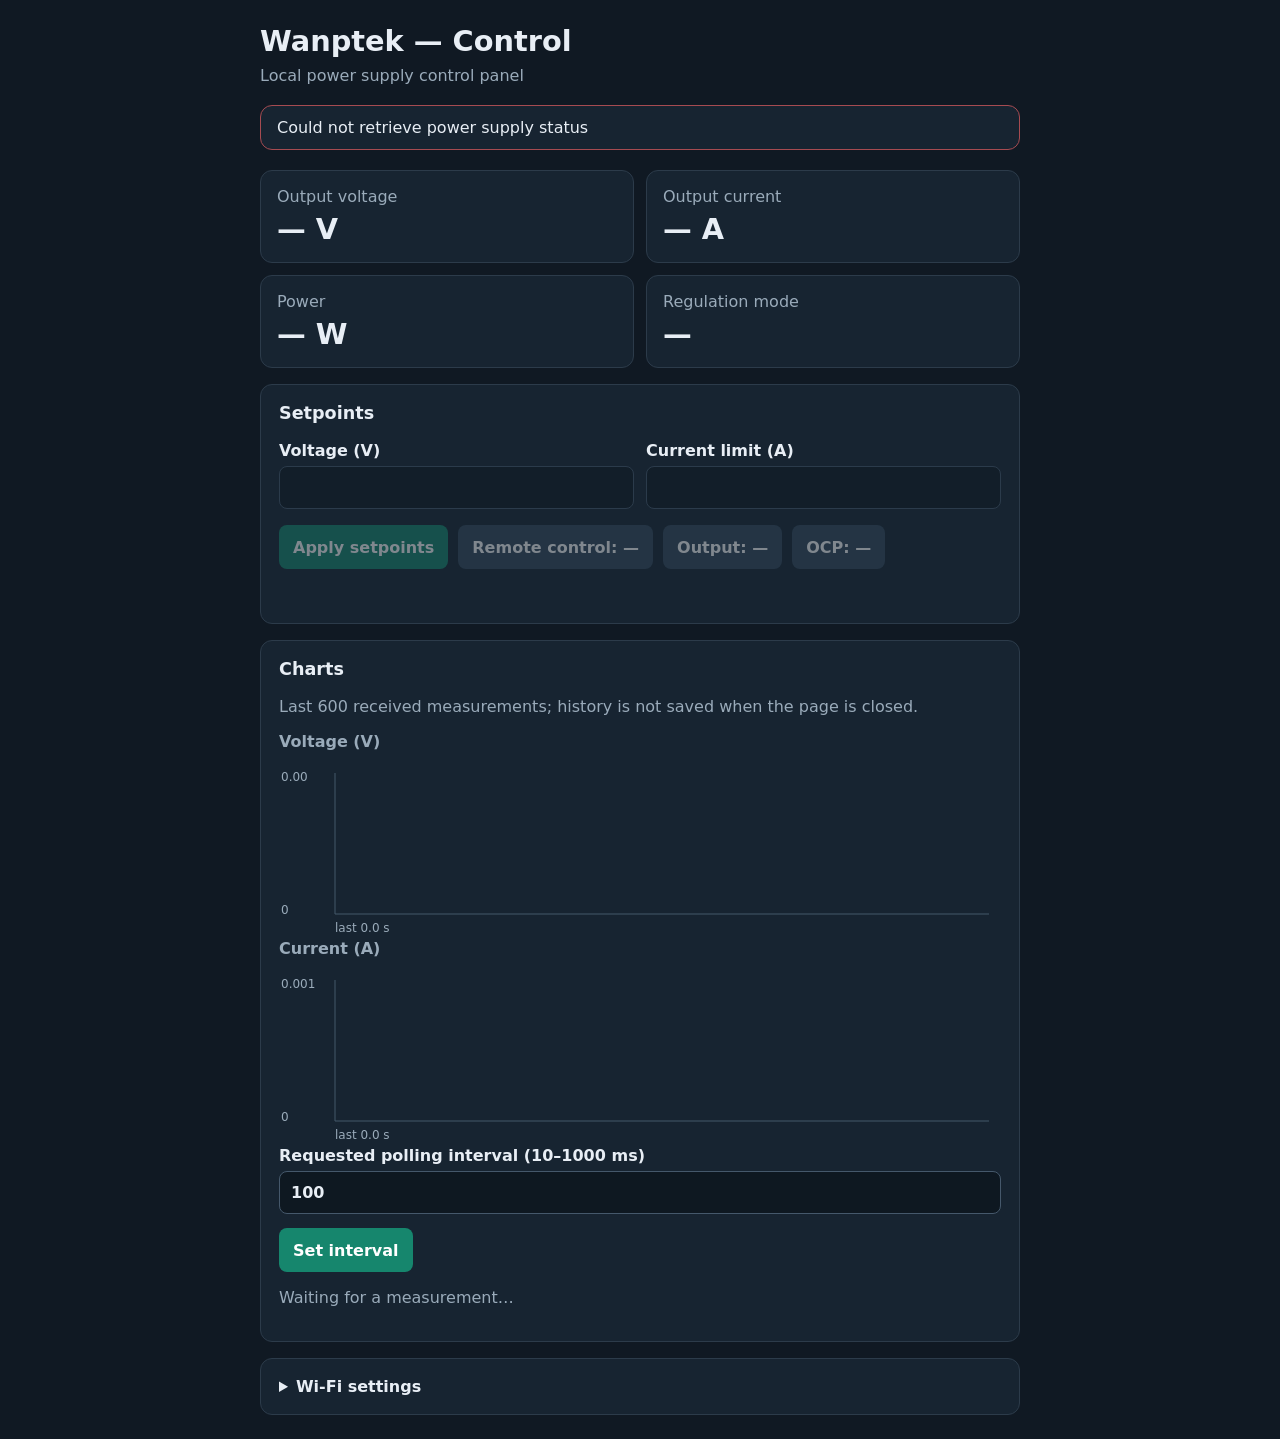
==== data/index.html @ 138f935c "Add initial project structure with header files, libraries, and main application - Created README fi" ====
<!doctype html>
<html lang="en">
<head>
  <meta charset="utf-8">
  <meta name="viewport" content="width=device-width, initial-scale=1">
  <meta name="theme-color" content="#101923">
  <title>Wanptek PSU</title>
  <style>
    :root {
      color-scheme: dark;
      font-family: system-ui, sans-serif;
      background: #101923;
      color: #e8eef5;
    }
    * { box-sizing: border-box; }
    body { margin: 0; padding: 24px 16px; }
    main { width: min(100%, 760px); margin: 0 auto; }
    h1 { margin: 0 0 8px; font-size: 1.8rem; }
    h2 { margin: 0 0 18px; font-size: 1.1rem; }
    .muted, .limits { color: #9aabba; }
    .status, .card, .controls {
      border: 1px solid #2c3b4a;
      border-radius: 12px;
      background: #172431;
    }
    .status { padding: 12px 16px; margin: 20px 0; }
    .status.online { border-color: #23896c; }
    .status.offline { border-color: #a64b51; }
    .grid { display: grid; grid-template-columns: repeat(2, 1fr); gap: 12px; }
    .card { padding: 16px; }
    .reading { display: block; margin-top: 6px; font-size: 1.8rem; font-variant-numeric: tabular-nums; }
    .controls { margin-top: 16px; padding: 18px; }
    .fields { display: grid; grid-template-columns: 1fr 1fr; gap: 12px; }
    label { display: grid; gap: 6px; font-weight: 600; }
    input {
      width: 100%;
      padding: 11px;
      border: 1px solid #45586b;
      border-radius: 8px;
      background: #0e1821;
      color: inherit;
      font: inherit;
    }
    button {
      min-height: 44px;
      padding: 10px 14px;
      border: 0;
      border-radius: 8px;
      background: #16866d;
      color: white;
      font: inherit;
      font-weight: 700;
      cursor: pointer;
    }
    button.secondary { background: #34495c; }
    button.danger { background: #a7444d; }
    button:disabled, input:disabled { opacity: .45; cursor: not-allowed; }
    .actions { display: flex; flex-wrap: wrap; gap: 10px; margin-top: 14px; }
    #message { min-height: 1.5em; margin: 12px 0 0; color: #f0bf74; }
    canvas { display: block; width: 100%; height: 180px; }
    .chart-label { margin: 0 0 8px; color: #9aabba; font-weight: 600; }
    summary { cursor: pointer; font-weight: 700; }
    #wifi-message { min-height: 1.5em; color: #f0bf74; }
    @media (max-width: 480px) {
      body { padding: 18px 12px; }
      .fields { grid-template-columns: 1fr; }
    }
  </style>
</head>
<body>
  <main>
    <h1>Wanptek — Control</h1>
    <div class="muted">Local power supply control panel</div>
    <div id="status" class="status offline">Waiting for the power supply…</div>

    <section class="grid" aria-label="Measurements">
      <div class="card">
        <span class="muted">Output voltage</span>
        <strong id="voltage" class="reading">— V</strong>
      </div>
      <div class="card">
        <span class="muted">Output current</span>
        <strong id="current" class="reading">— A</strong>
      </div>
      <div class="card">
        <span class="muted">Power</span>
        <strong id="power" class="reading">— W</strong>
      </div>
      <div class="card">
        <span class="muted">Regulation mode</span>
        <strong id="mode" class="reading">—</strong>
      </div>
    </section>

    <section class="controls">
      <h2>Setpoints</h2>
      <form id="setpoints">
        <div class="fields">
          <label for="set-voltage">Voltage (V)
            <input id="set-voltage" type="number" min="0" step="0.01" required>
          </label>
          <label for="set-current">Current limit (A)
            <input id="set-current" type="number" min="0" step="0.001" required>
          </label>
        </div>
        <p id="limits" class="limits"></p>
        <div class="actions">
          <button id="apply" type="submit" disabled>Apply setpoints</button>
          <button id="remote" class="secondary" type="button" disabled>Remote control: —</button>
          <button id="output" class="secondary" type="button" disabled>Output: —</button>
          <button id="ocp" class="secondary" type="button" disabled>OCP: —</button>
        </div>
      </form>
      <p id="message" role="status" aria-live="polite"></p>
    </section>

    <section class="controls">
      <h2>Charts</h2>
      <p class="limits">Last 600 received measurements; history is not saved when the page is closed.</p>
      <p class="chart-label">Voltage (V)</p>
      <canvas id="voltage-chart" aria-label="Voltage chart"></canvas>
      <p class="chart-label">Current (A)</p>
      <canvas id="current-chart" aria-label="Current chart"></canvas>
      <form id="poll-form">
        <label for="poll-interval">Requested polling interval (10–1000 ms)
          <input id="poll-interval" type="number" min="10" max="1000" step="1" value="100" required>
        </label>
        <div class="actions"><button type="submit">Set interval</button></div>
      </form>
      <p id="poll-status" class="limits">Waiting for a measurement…</p>
      <p id="poll-message" role="status" aria-live="polite"></p>
    </section>

    <details class="controls">
      <summary>Wi-Fi settings</summary>
      <p id="wifi-status" class="muted">Reading Wi-Fi status…</p>
      <form id="wifi-form">
        <div class="fields">
          <label for="wifi-ssid">Network name (SSID)
            <input id="wifi-ssid" name="ssid" type="text" maxlength="32" required autocomplete="off">
          </label>
          <label for="wifi-password">Network password
            <input id="wifi-password" name="password" type="password" maxlength="63" autocomplete="new-password">
          </label>
        </div>
        <p class="limits">Leave the password empty for an open network. The ESP supports 2.4 GHz Wi-Fi.</p>
        <div class="actions">
          <button type="submit">Connect and save</button>
          <button id="wifi-forget" class="secondary" type="button">Forget network</button>
        </div>
      </form>
      <p id="wifi-message" role="status" aria-live="polite"></p>
    </details>
  </main>
  <script>
    const $ = (id) => document.getElementById(id);
    let state;
    let editing = false;
    let pendingSetpoints = null;
    let fetchInterval = 100;
    let lastSequence = null;
    let refreshInProgress = false;
    let chartPending = false;
    const history = [];

    function drawChart(id, field, color, decimals) {
      const canvas = $(id);
      const rect = canvas.getBoundingClientRect();
      if (!rect.width || !rect.height) return;
      const scale = window.devicePixelRatio || 1;
      canvas.width = Math.round(rect.width * scale);
      canvas.height = Math.round(rect.height * scale);
      const ctx = canvas.getContext("2d");
      ctx.setTransform(scale, 0, 0, scale, 0, 0);
      const left = 56, top = 14, right = 12, bottom = 25;
      const width = Math.max(1, rect.width - left - right);
      const height = Math.max(1, rect.height - top - bottom);
      const samples = history.filter((point) => point !== null);
      const maximum = Math.max(0.001, ...samples.map((point) => point[field])) * 1.1;
      const start = samples.length ? samples[0].time : 0;
      const end = samples.length ? samples[samples.length - 1].time : start;
      const duration = Math.max(1000, end - start);
      ctx.strokeStyle = "#45586b";
      ctx.fillStyle = "#9aabba";
      ctx.font = "12px system-ui";
      ctx.beginPath();
      ctx.moveTo(left, top);
      ctx.lineTo(left, top + height);
      ctx.lineTo(left + width, top + height);
      ctx.stroke();
      ctx.fillText(maximum.toFixed(decimals), 2, top + 8);
      ctx.fillText("0", 2, top + height);
      ctx.fillText(`last ${((end - start) / 1000).toFixed(1)} s`, left, top + height + 18);
      ctx.strokeStyle = color;
      ctx.lineWidth = 2;
      ctx.beginPath();
      let drawing = false;
      for (const point of history) {
        if (point === null) {
          drawing = false;
          continue;
        }
        const x = left + width * (point.time - start) / duration;
        const y = top + height * (1 - point[field] / maximum);
        if (drawing) ctx.lineTo(x, y); else ctx.moveTo(x, y);
        drawing = true;
      }
      ctx.stroke();
    }

    function scheduleCharts() {
      if (chartPending) return;
      chartPending = true;
      window.requestAnimationFrame(() => {
        chartPending = false;
        drawChart("voltage-chart", "voltage", "#39c5a5", 2);
        drawChart("current-chart", "current", "#ffba62", 3);
      });
    }

    function recordSample(data) {
      if (!data.connected) {
        if (history.length && history[history.length - 1] !== null) history.push(null);
      } else if (data.sampleSequence !== lastSequence) {
        lastSequence = data.sampleSequence;
        history.push({ time: performance.now(), voltage: data.voltage, current: data.current });
      } else {
        return;
      }
      while (history.length > 600) history.shift();
      scheduleCharts();
    }

    async function command(path, params) {
      const query = new URLSearchParams(params);
      const response = await fetch(`${path}?${query}`, { method: "POST" });
      const result = await response.json();
      if (!response.ok) throw new Error(result.error || "Command failed");
      $("message").textContent = "Command queued";
      return result;
    }

    function render(data) {
      state = data;
      if (data.commandError) $("message").textContent = data.commandError;
      fetchInterval = data.pollIntervalMs;
      if (document.activeElement !== $("poll-interval")) {
        $("poll-interval").value = data.pollIntervalMs;
      }
      $("poll-status").textContent = data.connected && data.sampleIntervalMs
        ? `Actual measurement interval: ${data.sampleIntervalMs} ms.`
        : "Waiting for a measurement…";
      recordSample(data);
      if (pendingSetpoints && pendingSetpoints.id === data.commandId) {
        if (data.commandStatus === "confirmed") {
          pendingSetpoints = null;
          editing = false;
          $("message").textContent = "Setpoints confirmed by power supply readback";
        } else if (data.commandStatus === "failed") {
          pendingSetpoints = null;
          editing = true;
          $("message").textContent = data.commandError || "Could not confirm setpoints";
        } else {
          $("message").textContent = "Waiting for setpoint confirmation…";
        }
      }
      const status = $("status");
      status.className = `status ${data.connected ? "online" : "offline"}`;
      status.textContent = data.connected
        ? `Connected · output ${data.outputOn ? "ON" : "OFF"}`
        : (data.error || "No response from power supply");

      $("voltage").textContent = `${data.voltage.toFixed(2)} V`;
      $("current").textContent = `${data.current.toFixed(3)} A`;
      $("power").textContent = `${(data.voltage * data.current).toFixed(2)} W`;
      $("mode").textContent = data.alarm ? "ALARM" :
        (data.constantCurrent ? "CC" : "CV");
      $("limits").textContent =
        `Power supply range: 0–${data.maxVoltage.toFixed(2)} V · 0–${data.maxCurrent.toFixed(3)} A`;

      if (!editing) {
        $("set-voltage").value = data.setVoltage.toFixed(2);
        $("set-current").value = data.setCurrent.toFixed(3);
      }

      $("set-voltage").max = data.maxVoltage;
      $("set-current").max = data.maxCurrent;
      $("set-voltage").disabled = !data.connected || !data.remoteControl;
      $("set-current").disabled = !data.connected || !data.remoteControl;
      $("apply").disabled = !data.connected || !data.remoteControl;
      $("remote").disabled = !data.connected;
      $("output").disabled = !data.connected;
      $("ocp").disabled = !data.connected;
      $("remote").textContent =
        `Remote control: ${data.remoteControl ? "ON" : "OFF"}`;
      $("output").textContent = `Output: ${data.outputOn ? "ON" : "OFF"}`;
      $("output").className = data.outputOn ? "danger" : "secondary";
      $("ocp").textContent = `OCP: ${data.ocpOn ? "ON" : "OFF"}`;
    }

    async function refresh() {
      if (refreshInProgress) return;
      refreshInProgress = true;
      try {
        const response = await fetch("/api/state", { cache: "no-store" });
        if (!response.ok) throw new Error("Could not retrieve power supply status");
        render(await response.json());
      } catch (error) {
        $("status").className = "status offline";
        $("status").textContent = error.message;
        if (history.length && history[history.length - 1] !== null) {
          history.push(null);
          if (history.length > 600) history.shift();
          scheduleCharts();
        }
        for (const id of ["set-voltage", "set-current", "apply", "remote", "output", "ocp"]) {
          $(id).disabled = true;
        }
      } finally {
        refreshInProgress = false;
      }
    }

    async function pollLoop() {
      const started = performance.now();
      await refresh();
      window.setTimeout(pollLoop, Math.max(0, fetchInterval - (performance.now() - started)));
    }

    $("poll-form").addEventListener("submit", async (event) => {
      event.preventDefault();
      try {
        const query = new URLSearchParams({ interval: $("poll-interval").value });
        const response = await fetch(`/api/poll?${query}`, { method: "POST" });
        const result = await response.json();
        if (!response.ok) throw new Error(result.error || "Could not set polling interval");
        fetchInterval = Number($("poll-interval").value);
        $("poll-message").textContent = "Interval set; it will reset to 100 ms after a restart.";
      } catch (error) {
        $("poll-message").textContent = error.message;
      }
    });

    async function refreshWifi() {
      try {
        const response = await fetch("/api/wifi", { cache: "no-store" });
        if (!response.ok) throw new Error("Could not retrieve Wi-Fi status");
        const wifi = await response.json();
        if (wifi.connected) {
          $("wifi-status").textContent = `Connected to ${wifi.ssid}. Panel: http://${wifi.ip}` +
            (wifi.apStarted ? ". The fallback AP will soon be disabled; switch your device to the home network." : "");
        } else if (wifi.connecting) {
          $("wifi-status").textContent = `Connecting to ${wifi.ssid}…`;
        } else {
          $("wifi-status").textContent = wifi.apStarted
            ? "Not connected to the home network. The fallback AP is active."
            : "Not connected to the home network; the fallback AP is inactive.";
        }
        $("wifi-message").textContent = wifi.error || "";
      } catch (error) {
        $("wifi-message").textContent = "Connection to the panel lost. After switching Wi-Fi networks, open the address shown above.";
      }
    }

    async function sendWifi(path, params) {
      const response = await fetch(path, {
        method: "POST",
        headers: { "Content-Type": "application/x-www-form-urlencoded" },
        body: new URLSearchParams(params)
      });
      const result = await response.json();
      if (!response.ok) throw new Error(result.error || "Could not change Wi-Fi settings");
    }

    $("wifi-form").addEventListener("submit", async (event) => {
      event.preventDefault();
      const button = event.submitter;
      button.disabled = true;
      try {
        await sendWifi("/api/wifi", {
          ssid: $("wifi-ssid").value,
          password: $("wifi-password").value
        });
        $("wifi-password").value = "";
        $("wifi-message").textContent = "Settings sent. Attempting to connect.";
        window.setTimeout(refreshWifi, 1500);
      } catch (error) {
        $("wifi-message").textContent = error.message;
      } finally {
        button.disabled = false;
      }
    });

    $("wifi-forget").addEventListener("click", async () => {
      if (!window.confirm("Forget the saved network and return to the fallback AP?")) return;
      try {
        await sendWifi("/api/wifi/forget", {});
        $("wifi-password").value = "";
        $("wifi-message").textContent = "Removing settings. Connect to the fallback AP.";
        window.setTimeout(refreshWifi, 1500);
      } catch (error) {
        $("wifi-message").textContent = error.message;
      }
    });

    $("set-voltage").addEventListener("input", () => { editing = true; });
    $("set-current").addEventListener("input", () => { editing = true; });
    $("setpoints").addEventListener("submit", async (event) => {
      event.preventDefault();
      pendingSetpoints = {
        voltage: Number($("set-voltage").value),
        current: Number($("set-current").value),
        id: null
      };
      editing = true;
      try {
        const result = await command("/api/set", {
          voltage: pendingSetpoints.voltage,
          current: pendingSetpoints.current
        });
        pendingSetpoints.id = result.id;
      } catch (error) {
        pendingSetpoints = null;
        editing = true;
        $("message").textContent = error.message;
      }
      refresh();
    });

    $("remote").addEventListener("click", async () => {
      try {
        await command("/api/remote", { enabled: state.remoteControl ? "0" : "1" });
      } catch (error) {
        $("message").textContent = error.message;
      }
      refresh();
    });

    $("output").addEventListener("click", async () => {
      const enabled = !state.outputOn;
      if (enabled && !window.confirm("Enable the power supply output?")) return;
      try {
        await command("/api/output", { enabled: enabled ? "1" : "0" });
      } catch (error) {
        $("message").textContent = error.message;
      }
      refresh();
    });

    $("ocp").addEventListener("click", async () => {
      try {
        await command("/api/ocp", { enabled: state.ocpOn ? "0" : "1" });
      } catch (error) {
        $("message").textContent = error.message;
      }
      refresh();
    });

    window.addEventListener("resize", scheduleCharts);
    scheduleCharts();
    pollLoop();
    refreshWifi();
    window.setInterval(refreshWifi, 2000);
  </script>
</body>
</html>
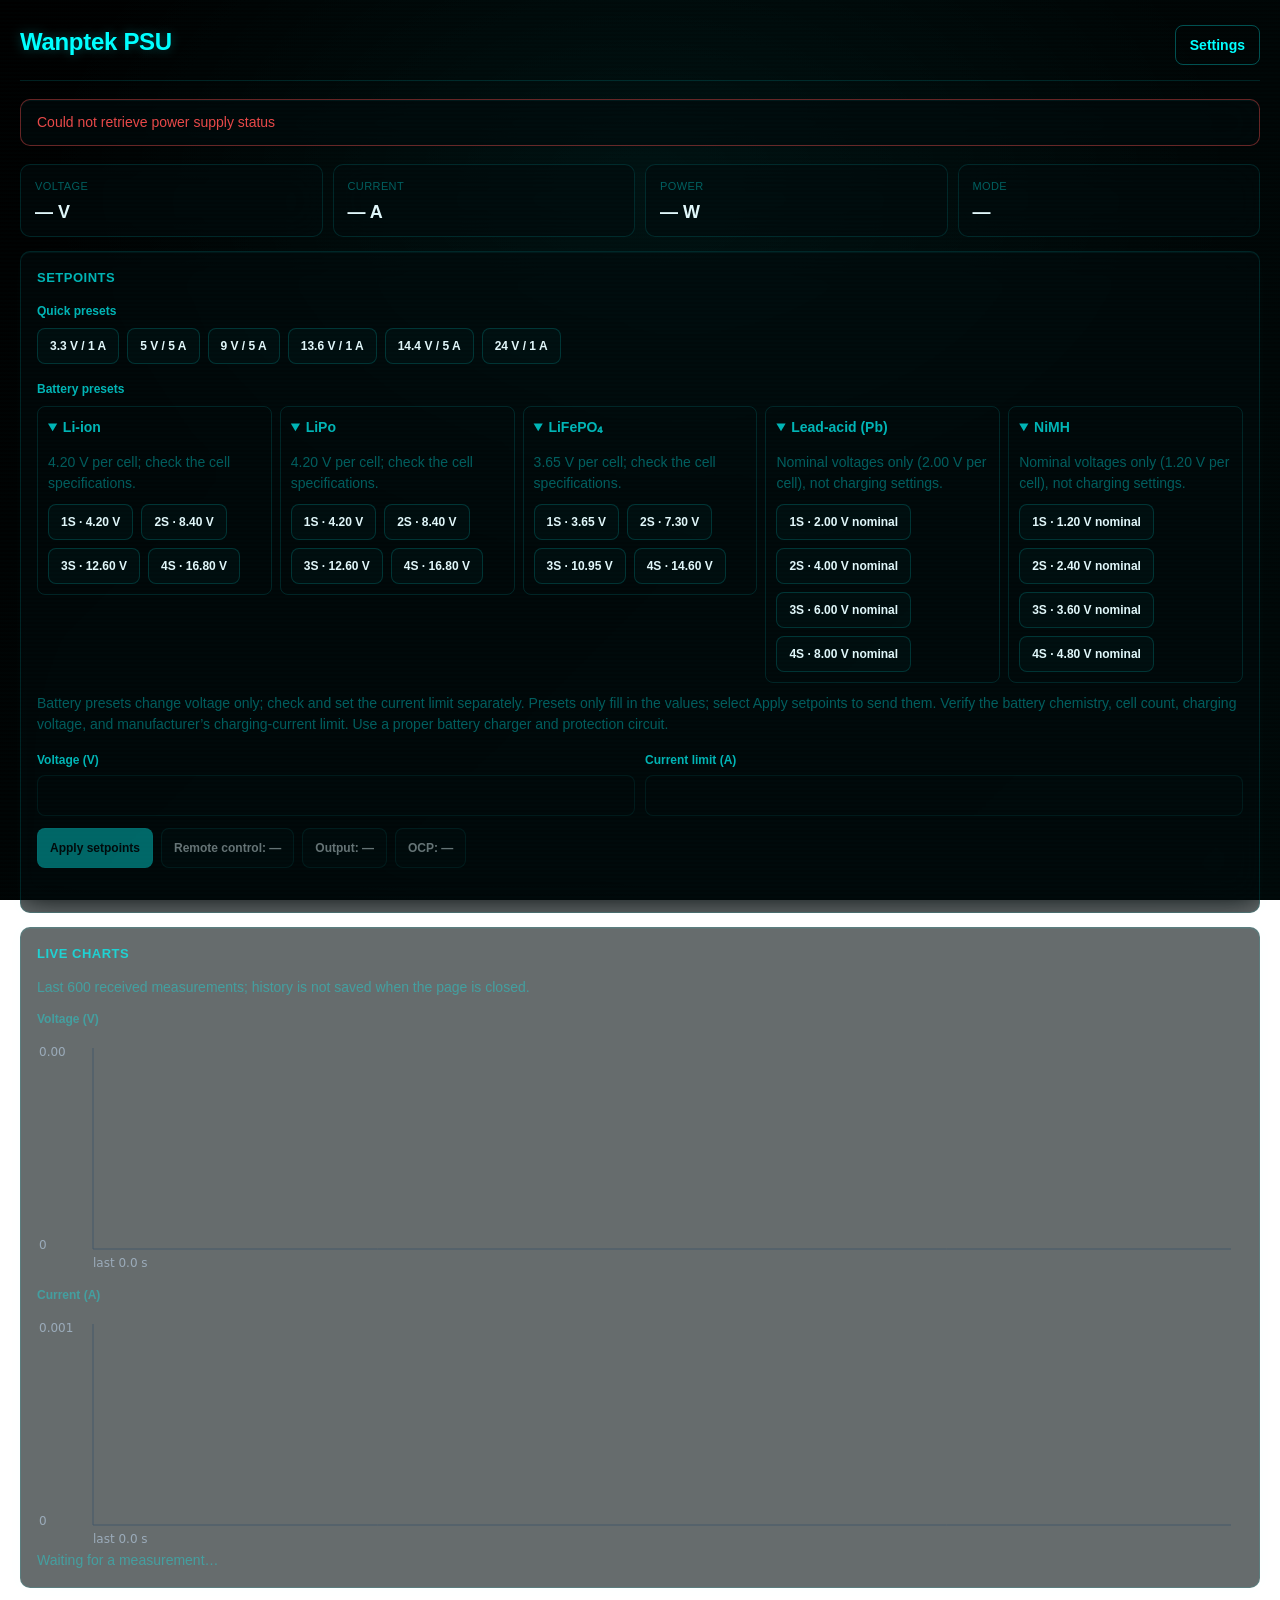
==== commit 472f755e: "Add settings page and CSS for configuration options - Implemented a new settings page (settings.html" ====
--- a/data/index.html
+++ b/data/index.html
@@ -3,97 +3,106 @@
 <head>
   <meta charset="utf-8">
   <meta name="viewport" content="width=device-width, initial-scale=1">
-  <meta name="theme-color" content="#101923">
+  <meta name="theme-color" content="#000808">
   <title>Wanptek PSU</title>
-  <style>
-    :root {
-      color-scheme: dark;
-      font-family: system-ui, sans-serif;
-      background: #101923;
-      color: #e8eef5;
-    }
-    * { box-sizing: border-box; }
-    body { margin: 0; padding: 24px 16px; }
-    main { width: min(100%, 760px); margin: 0 auto; }
-    h1 { margin: 0 0 8px; font-size: 1.8rem; }
-    h2 { margin: 0 0 18px; font-size: 1.1rem; }
-    .muted, .limits { color: #9aabba; }
-    .status, .card, .controls {
-      border: 1px solid #2c3b4a;
-      border-radius: 12px;
-      background: #172431;
-    }
-    .status { padding: 12px 16px; margin: 20px 0; }
-    .status.online { border-color: #23896c; }
-    .status.offline { border-color: #a64b51; }
-    .grid { display: grid; grid-template-columns: repeat(2, 1fr); gap: 12px; }
-    .card { padding: 16px; }
-    .reading { display: block; margin-top: 6px; font-size: 1.8rem; font-variant-numeric: tabular-nums; }
-    .controls { margin-top: 16px; padding: 18px; }
-    .fields { display: grid; grid-template-columns: 1fr 1fr; gap: 12px; }
-    label { display: grid; gap: 6px; font-weight: 600; }
-    input {
-      width: 100%;
-      padding: 11px;
-      border: 1px solid #45586b;
-      border-radius: 8px;
-      background: #0e1821;
-      color: inherit;
-      font: inherit;
-    }
-    button {
-      min-height: 44px;
-      padding: 10px 14px;
-      border: 0;
-      border-radius: 8px;
-      background: #16866d;
-      color: white;
-      font: inherit;
-      font-weight: 700;
-      cursor: pointer;
-    }
-    button.secondary { background: #34495c; }
-    button.danger { background: #a7444d; }
-    button:disabled, input:disabled { opacity: .45; cursor: not-allowed; }
-    .actions { display: flex; flex-wrap: wrap; gap: 10px; margin-top: 14px; }
-    #message { min-height: 1.5em; margin: 12px 0 0; color: #f0bf74; }
-    canvas { display: block; width: 100%; height: 180px; }
-    .chart-label { margin: 0 0 8px; color: #9aabba; font-weight: 600; }
-    summary { cursor: pointer; font-weight: 700; }
-    #wifi-message { min-height: 1.5em; color: #f0bf74; }
-    @media (max-width: 480px) {
-      body { padding: 18px 12px; }
-      .fields { grid-template-columns: 1fr; }
-    }
-  </style>
+  <link rel="stylesheet" href="style.css">
 </head>
 <body>
-  <main>
-    <h1>Wanptek — Control</h1>
-    <div class="muted">Local power supply control panel</div>
+  <main class="dashboard">
+    <header class="page-header">
+      <div>
+        <h1>Wanptek PSU</h1>
+      </div>
+      <a class="nav-link" href="settings">Settings</a>
+    </header>
     <div id="status" class="status offline">Waiting for the power supply…</div>
 
-    <section class="grid" aria-label="Measurements">
-      <div class="card">
-        <span class="muted">Output voltage</span>
+    <section class="grid metrics" aria-label="Measurements">
+      <div class="card metric-card">
+        <span class="metric-label">Voltage</span>
         <strong id="voltage" class="reading">— V</strong>
       </div>
-      <div class="card">
-        <span class="muted">Output current</span>
+      <div class="card metric-card">
+        <span class="metric-label">Current</span>
         <strong id="current" class="reading">— A</strong>
       </div>
-      <div class="card">
-        <span class="muted">Power</span>
+      <div class="card metric-card">
+        <span class="metric-label">Power</span>
         <strong id="power" class="reading">— W</strong>
       </div>
-      <div class="card">
-        <span class="muted">Regulation mode</span>
+      <div class="card metric-card">
+        <span class="metric-label">Mode</span>
         <strong id="mode" class="reading">—</strong>
       </div>
     </section>
 
-    <section class="controls">
+    <section class="controls setpoint-panel">
       <h2>Setpoints</h2>
+      <div class="presets">
+        <h3>Quick presets</h3>
+        <div class="preset-list">
+          <button class="secondary preset" type="button" data-voltage="3.30" data-current="1">3.3 V / 1 A</button>
+          <button class="secondary preset" type="button" data-voltage="5.00" data-current="5">5 V / 5 A</button>
+          <button class="secondary preset" type="button" data-voltage="9.00" data-current="5">9 V / 5 A</button>
+          <button class="secondary preset" type="button" data-voltage="13.60" data-current="1">13.6 V / 1 A</button>
+          <button class="secondary preset" type="button" data-voltage="14.40" data-current="5">14.4 V / 5 A</button>
+          <button class="secondary preset" type="button" data-voltage="24.00" data-current="1">24 V / 1 A</button>
+        </div>
+        <h3 class="battery-heading">Battery presets</h3>
+        <div class="battery-presets">
+          <details class="battery-group" open>
+            <summary>Li-ion</summary>
+            <p class="limits">4.20 V per cell; check the cell specifications.</p>
+            <div class="preset-list">
+              <button class="secondary preset" type="button" data-voltage="4.20">1S · 4.20 V</button>
+              <button class="secondary preset" type="button" data-voltage="8.40">2S · 8.40 V</button>
+              <button class="secondary preset" type="button" data-voltage="12.60">3S · 12.60 V</button>
+              <button class="secondary preset" type="button" data-voltage="16.80">4S · 16.80 V</button>
+            </div>
+          </details>
+          <details class="battery-group" open>
+            <summary>LiPo</summary>
+            <p class="limits">4.20 V per cell; check the cell specifications.</p>
+            <div class="preset-list">
+              <button class="secondary preset" type="button" data-voltage="4.20">1S · 4.20 V</button>
+              <button class="secondary preset" type="button" data-voltage="8.40">2S · 8.40 V</button>
+              <button class="secondary preset" type="button" data-voltage="12.60">3S · 12.60 V</button>
+              <button class="secondary preset" type="button" data-voltage="16.80">4S · 16.80 V</button>
+            </div>
+          </details>
+          <details class="battery-group" open>
+            <summary>LiFePO₄</summary>
+            <p class="limits">3.65 V per cell; check the cell specifications.</p>
+            <div class="preset-list">
+              <button class="secondary preset" type="button" data-voltage="3.65">1S · 3.65 V</button>
+              <button class="secondary preset" type="button" data-voltage="7.30">2S · 7.30 V</button>
+              <button class="secondary preset" type="button" data-voltage="10.95">3S · 10.95 V</button>
+              <button class="secondary preset" type="button" data-voltage="14.60">4S · 14.60 V</button>
+            </div>
+          </details>
+          <details class="battery-group" open>
+            <summary>Lead-acid (Pb)</summary>
+            <p class="limits">Nominal voltages only (2.00 V per cell), not charging settings.</p>
+            <div class="preset-list">
+              <button class="secondary preset" type="button" data-voltage="2.00">1S · 2.00 V nominal</button>
+              <button class="secondary preset" type="button" data-voltage="4.00">2S · 4.00 V nominal</button>
+              <button class="secondary preset" type="button" data-voltage="6.00">3S · 6.00 V nominal</button>
+              <button class="secondary preset" type="button" data-voltage="8.00">4S · 8.00 V nominal</button>
+            </div>
+          </details>
+          <details class="battery-group" open>
+            <summary>NiMH</summary>
+            <p class="limits">Nominal voltages only (1.20 V per cell), not charging settings.</p>
+            <div class="preset-list">
+              <button class="secondary preset" type="button" data-voltage="1.20">1S · 1.20 V nominal</button>
+              <button class="secondary preset" type="button" data-voltage="2.40">2S · 2.40 V nominal</button>
+              <button class="secondary preset" type="button" data-voltage="3.60">3S · 3.60 V nominal</button>
+              <button class="secondary preset" type="button" data-voltage="4.80">4S · 4.80 V nominal</button>
+            </div>
+          </details>
+        </div>
+        <p class="limits">Battery presets change voltage only; check and set the current limit separately. Presets only fill in the values; select Apply setpoints to send them. Verify the battery chemistry, cell count, charging voltage, and manufacturer’s charging-current limit. Use a proper battery charger and protection circuit.</p>
+      </div>
       <form id="setpoints">
         <div class="fields">
           <label for="set-voltage">Voltage (V)
@@ -114,43 +123,15 @@
       <p id="message" role="status" aria-live="polite"></p>
     </section>
 
-    <section class="controls">
-      <h2>Charts</h2>
+    <section class="controls chart-panel">
+      <h2>Live charts</h2>
       <p class="limits">Last 600 received measurements; history is not saved when the page is closed.</p>
       <p class="chart-label">Voltage (V)</p>
       <canvas id="voltage-chart" aria-label="Voltage chart"></canvas>
       <p class="chart-label">Current (A)</p>
       <canvas id="current-chart" aria-label="Current chart"></canvas>
-      <form id="poll-form">
-        <label for="poll-interval">Requested polling interval (10–1000 ms)
-          <input id="poll-interval" type="number" min="10" max="1000" step="1" value="100" required>
-        </label>
-        <div class="actions"><button type="submit">Set interval</button></div>
-      </form>
       <p id="poll-status" class="limits">Waiting for a measurement…</p>
-      <p id="poll-message" role="status" aria-live="polite"></p>
     </section>
-
-    <details class="controls">
-      <summary>Wi-Fi settings</summary>
-      <p id="wifi-status" class="muted">Reading Wi-Fi status…</p>
-      <form id="wifi-form">
-        <div class="fields">
-          <label for="wifi-ssid">Network name (SSID)
-            <input id="wifi-ssid" name="ssid" type="text" maxlength="32" required autocomplete="off">
-          </label>
-          <label for="wifi-password">Network password
-            <input id="wifi-password" name="password" type="password" maxlength="63" autocomplete="new-password">
-          </label>
-        </div>
-        <p class="limits">Leave the password empty for an open network. The ESP supports 2.4 GHz Wi-Fi.</p>
-        <div class="actions">
-          <button type="submit">Connect and save</button>
-          <button id="wifi-forget" class="secondary" type="button">Forget network</button>
-        </div>
-      </form>
-      <p id="wifi-message" role="status" aria-live="polite"></p>
-    </details>
   </main>
   <script>
     const $ = (id) => document.getElementById(id);
@@ -244,9 +225,6 @@
       state = data;
       if (data.commandError) $("message").textContent = data.commandError;
       fetchInterval = data.pollIntervalMs;
-      if (document.activeElement !== $("poll-interval")) {
-        $("poll-interval").value = data.pollIntervalMs;
-      }
       $("poll-status").textContent = data.connected && data.sampleIntervalMs
         ? `Actual measurement interval: ${data.sampleIntervalMs} ms.`
         : "Waiting for a measurement…";
@@ -285,6 +263,12 @@
 
       $("set-voltage").max = data.maxVoltage;
       $("set-current").max = data.maxCurrent;
+      for (const preset of document.querySelectorAll(".preset")) {
+        preset.disabled =
+          Number(preset.dataset.voltage) > data.maxVoltage ||
+          (preset.dataset.current !== undefined &&
+           Number(preset.dataset.current) > data.maxCurrent);
+      }
       $("set-voltage").disabled = !data.connected || !data.remoteControl;
       $("set-current").disabled = !data.connected || !data.remoteControl;
       $("apply").disabled = !data.connected || !data.remoteControl;
@@ -327,81 +311,17 @@
       window.setTimeout(pollLoop, Math.max(0, fetchInterval - (performance.now() - started)));
     }
 
-    $("poll-form").addEventListener("submit", async (event) => {
-      event.preventDefault();
-      try {
-        const query = new URLSearchParams({ interval: $("poll-interval").value });
-        const response = await fetch(`/api/poll?${query}`, { method: "POST" });
-        const result = await response.json();
-        if (!response.ok) throw new Error(result.error || "Could not set polling interval");
-        fetchInterval = Number($("poll-interval").value);
-        $("poll-message").textContent = "Interval set; it will reset to 100 ms after a restart.";
-      } catch (error) {
-        $("poll-message").textContent = error.message;
-      }
-    });
-
-    async function refreshWifi() {
-      try {
-        const response = await fetch("/api/wifi", { cache: "no-store" });
-        if (!response.ok) throw new Error("Could not retrieve Wi-Fi status");
-        const wifi = await response.json();
-        if (wifi.connected) {
-          $("wifi-status").textContent = `Connected to ${wifi.ssid}. Panel: http://${wifi.ip}` +
-            (wifi.apStarted ? ". The fallback AP will soon be disabled; switch your device to the home network." : "");
-        } else if (wifi.connecting) {
-          $("wifi-status").textContent = `Connecting to ${wifi.ssid}…`;
-        } else {
-          $("wifi-status").textContent = wifi.apStarted
-            ? "Not connected to the home network. The fallback AP is active."
-            : "Not connected to the home network; the fallback AP is inactive.";
-        }
-        $("wifi-message").textContent = wifi.error || "";
-      } catch (error) {
-        $("wifi-message").textContent = "Connection to the panel lost. After switching Wi-Fi networks, open the address shown above.";
-      }
-    }
-
-    async function sendWifi(path, params) {
-      const response = await fetch(path, {
-        method: "POST",
-        headers: { "Content-Type": "application/x-www-form-urlencoded" },
-        body: new URLSearchParams(params)
+    for (const preset of document.querySelectorAll(".preset")) {
+      preset.addEventListener("click", () => {
+        $("set-voltage").value = preset.dataset.voltage;
+        if (preset.dataset.current !== undefined) {
+          $("set-current").value = preset.dataset.current;
+        }
+        editing = true;
+        $("message").textContent =
+          `${preset.textContent} selected. Apply setpoints to send.`;
       });
-      const result = await response.json();
-      if (!response.ok) throw new Error(result.error || "Could not change Wi-Fi settings");
-    }
-
-    $("wifi-form").addEventListener("submit", async (event) => {
-      event.preventDefault();
-      const button = event.submitter;
-      button.disabled = true;
-      try {
-        await sendWifi("/api/wifi", {
-          ssid: $("wifi-ssid").value,
-          password: $("wifi-password").value
-        });
-        $("wifi-password").value = "";
-        $("wifi-message").textContent = "Settings sent. Attempting to connect.";
-        window.setTimeout(refreshWifi, 1500);
-      } catch (error) {
-        $("wifi-message").textContent = error.message;
-      } finally {
-        button.disabled = false;
-      }
-    });
-
-    $("wifi-forget").addEventListener("click", async () => {
-      if (!window.confirm("Forget the saved network and return to the fallback AP?")) return;
-      try {
-        await sendWifi("/api/wifi/forget", {});
-        $("wifi-password").value = "";
-        $("wifi-message").textContent = "Removing settings. Connect to the fallback AP.";
-        window.setTimeout(refreshWifi, 1500);
-      } catch (error) {
-        $("wifi-message").textContent = error.message;
-      }
-    });
+    }
 
     $("set-voltage").addEventListener("input", () => { editing = true; });
     $("set-current").addEventListener("input", () => { editing = true; });
@@ -459,8 +379,6 @@
     window.addEventListener("resize", scheduleCharts);
     scheduleCharts();
     pollLoop();
-    refreshWifi();
-    window.setInterval(refreshWifi, 2000);
   </script>
 </body>
 </html>
--- a/data/style.css
+++ b/data/style.css
@@ -0,0 +1,290 @@
+/* ================================================
+   Bypass Driver — Monolit Theme (Cyan)
+   Inspired by S.T.A.L.K.E.R. Monolit / Mainsail
+   ================================================ */
+
+:root{
+  --c0:#000000;--c1:rgba(0,10,12,0.6);--c2:rgba(0,20,22,0.5);--c3:rgba(0,255,255,0.12);
+  --t1:#e0f7fa;--t2:rgba(0,255,255,0.7);--t3:rgba(0,255,255,0.35);
+  --accent:#00ffff;--accent-dim:rgba(0,255,255,0.15);--accent-glow:rgba(0,255,255,0.25);
+  --g1:#00ffcc;--y1:#00e5ff;--r1:rgba(255,80,80,0.9);
+  --rad:10px;
+}
+*{margin:0;padding:0;box-sizing:border-box}
+body{
+  background:
+    radial-gradient(1000px 650px at 50% 20%,rgba(0,255,255,0.06),transparent 60%),
+    linear-gradient(135deg,rgba(0,0,0,1),rgba(0,8,8,1));
+  background-repeat:no-repeat;background-size:cover;background-attachment:fixed;
+  color:var(--t1);font:14px/1.5 -apple-system,BlinkMacSystemFont,"Segoe UI",Helvetica,Arial,sans-serif;
+  min-height:100vh;position:relative;
+}
+
+body::after{
+  content:'';position:fixed;inset:0;pointer-events:none;z-index:9999;
+  background:repeating-linear-gradient(0deg,rgba(0,0,0,0) 0,rgba(0,0,0,0) 2px,rgba(0,255,255,0.008) 2px,rgba(0,255,255,0.008) 4px);
+  opacity:.6;mix-blend-mode:screen;
+}
+body::before{
+  content:'';position:fixed;top:0;left:-25%;width:18%;height:100vh;pointer-events:none;z-index:9998;
+  background:linear-gradient(90deg,transparent 0%,rgba(0,255,255,0.02) 25%,rgba(0,255,255,0.07) 50%,rgba(0,255,255,0.02) 75%,transparent 100%);
+  opacity:.8;filter:blur(0.2px);animation:scanLine 14s cubic-bezier(.2,0,.2,1) infinite;
+}
+@keyframes scanLine{
+  0%{left:-25%;opacity:0}8%{opacity:.8}90%{opacity:.8}100%{left:110%;opacity:0}
+}
+
+.wrap{max-width:540px;margin:0 auto;padding:16px;position:relative;z-index:1}
+
+/* ---- HEADER ---- */
+header{
+  display:flex;align-items:baseline;gap:8px;padding:12px 0;margin-bottom:16px;
+  border-bottom:1px solid var(--c3);
+}
+header h1{font-size:18px;font-weight:600;letter-spacing:-.3px;color:var(--accent);text-shadow:0 0 12px rgba(0,255,255,0.3)}
+.ver{
+  font-size:11px;color:var(--t3);
+  border:1px solid var(--c3);border-radius:12px;padding:1px 8px;
+  backdrop-filter:blur(8px);-webkit-backdrop-filter:blur(8px);
+}
+.pulse{width:8px;height:8px;border-radius:50%;background:var(--t3);margin-left:auto;flex-shrink:0;transition:background .3s,box-shadow .3s}
+.pulse-ok{background:var(--g1);box-shadow:0 0 8px var(--g1),0 0 20px rgba(0,255,204,0.2)}
+.pulse-err{background:var(--r1);box-shadow:0 0 8px var(--r1);animation:blink 1s infinite}
+@keyframes blink{50%{opacity:.3}}
+
+/* ---- PANES ---- */
+.pane{
+  background:var(--c1);border:1px solid var(--c3);border-radius:var(--rad);
+  padding:14px;margin-bottom:12px;
+  backdrop-filter:blur(16px);-webkit-backdrop-filter:blur(16px);
+  box-shadow:0 0 20px rgba(0,255,255,0.02),inset 0 1px 0 rgba(0,255,255,0.05);
+  transition:border-color .3s,box-shadow .3s;
+}
+.pane:hover{border-color:rgba(0,255,255,0.2);box-shadow:0 0 30px rgba(0,255,255,0.04),inset 0 1px 0 rgba(0,255,255,0.08)}
+.pane h2{font-size:13px;font-weight:600;color:var(--t2);text-transform:uppercase;letter-spacing:.5px;margin-bottom:10px}
+.collapsible{cursor:pointer;user-select:none;display:flex;align-items:center;justify-content:space-between;transition:color .2s}
+.collapsible:hover{color:var(--accent)}
+.caret{display:inline-block;width:0;height:0;border-left:4px solid transparent;border-right:4px solid transparent;border-top:5px solid var(--t3);transition:transform .2s;margin-left:8px}
+.collapsible.collapsed .caret{transform:rotate(-90deg)}
+.pane-body{transition:opacity .2s}
+.pane-body.hidden{display:none}
+
+/* ---- STATUS GRID ---- */
+.status-grid{display:grid;grid-template-columns:1fr 1fr 1fr;gap:6px}
+.st-cell{background:var(--c2);border-radius:8px;padding:8px;text-align:center;border:1px solid rgba(0,255,255,0.06);transition:border-color .2s}
+.st-cell:hover{border-color:rgba(0,255,255,0.15)}
+.st-lbl{display:block;font-size:10px;color:var(--t3);text-transform:uppercase;letter-spacing:.3px}
+.st-v{display:block;font-size:16px;font-weight:600;font-variant-numeric:tabular-nums;margin-top:2px;color:var(--t1)}
+.st-v.ok{color:var(--g1);text-shadow:0 0 8px rgba(0,255,204,0.4)}
+.st-v.err{color:var(--r1);text-shadow:0 0 8px rgba(255,80,80,0.4)}
+.st-v.warn{color:var(--y1);text-shadow:0 0 8px rgba(0,229,255,0.3)}
+
+/* ---- BOV GAUGE ---- */
+.bov-gauge{
+  display:flex;flex-direction:column;align-items:center;gap:6px;margin:10px 0 4px;
+}
+.bov-bar-wrap{
+  width:100%;height:22px;background:rgba(0,255,255,0.06);border-radius:11px;
+  border:1px solid rgba(0,255,255,0.15);overflow:hidden;
+}
+.bov-bar-fill{
+  height:100%;width:0%;
+  background:linear-gradient(90deg,var(--g1),var(--accent));
+  border-radius:11px;transition:width .15s;
+  box-shadow:0 0 10px rgba(0,255,255,0.4);
+}
+.bov-val{font-size:28px;font-weight:700;font-variant-numeric:tabular-nums;color:var(--accent);text-shadow:0 0 16px rgba(0,255,255,0.4)}
+.bov-unit{font-size:12px;color:var(--t3);margin-top:-4px}
+
+/* ---- MODE BUTTONS ---- */
+.mode-row{display:flex;gap:6px;margin-bottom:12px}
+.mode-btn{
+  flex:1;padding:7px 4px;border-radius:8px;border:1px solid rgba(0,255,255,0.15);
+  background:rgba(0,20,20,0.4);color:var(--t2);font-size:12px;font-weight:600;
+  cursor:pointer;text-align:center;transition:all .2s;
+}
+.mode-btn:hover{background:rgba(0,255,255,0.08);border-color:rgba(0,255,255,0.3)}
+.mode-btn.active{
+  background:rgba(0,255,255,0.15);border-color:var(--accent);color:var(--accent);
+  box-shadow:0 0 14px rgba(0,255,255,0.15);
+}
+
+/* ---- SLIDER ---- */
+.slider-wrap{margin-top:4px}
+.slider-wrap label{font-size:12px;color:var(--t2);display:block;margin-bottom:4px}
+input[type=range]{
+  -webkit-appearance:none;width:100%;height:6px;
+  background:rgba(0,255,255,0.1);border-radius:3px;outline:none;
+  accent-color:var(--accent);
+}
+input[type=range]::-webkit-slider-thumb{
+  -webkit-appearance:none;width:18px;height:18px;border-radius:50%;
+  background:var(--accent);cursor:pointer;
+  box-shadow:0 0 8px rgba(0,255,255,0.5);
+}
+.slider-readout{text-align:center;font-size:20px;font-weight:700;color:var(--accent);margin-top:6px;font-variant-numeric:tabular-nums}
+
+/* ---- FORM CONTROLS ---- */
+.fg2{display:grid;grid-template-columns:1fr 1fr;gap:8px}
+.fg{display:flex;flex-direction:column;gap:3px}
+.fg label{font-size:12px;color:var(--t2)}
+.fg.check-field{flex-direction:row;align-items:center;justify-content:space-between;min-height:34px}
+.fg input[type=checkbox]{width:18px;height:18px;accent-color:var(--accent);cursor:pointer}
+.can-protocol{font-size:11px;color:var(--t3);margin-top:10px;text-align:center;line-height:1.5}
+.fg input[type=text],.fg input[type=number],.fg select,.fg input[type=password]{
+  padding:6px 8px;border:1px solid rgba(0,255,255,0.12);border-radius:8px;
+  background:rgba(0,15,15,0.5);color:var(--t1);font-size:13px;outline:none;
+  backdrop-filter:blur(8px);-webkit-backdrop-filter:blur(8px);
+  transition:border-color .2s,box-shadow .2s;
+}
+.fg input:focus,.fg select:focus{border-color:rgba(0,255,255,0.4);box-shadow:0 0 12px rgba(0,255,255,0.08)}
+.fg select option{background:#0a0a0a;color:var(--t1)}
+
+/* ---- BUTTONS ---- */
+.btn-save{
+  display:block;width:100%;margin-top:14px;padding:8px;
+  border:1px solid rgba(0,255,255,0.5);border-radius:8px;
+  background:rgba(0,255,255,0.85);color:#000;font-size:13px;font-weight:600;
+  cursor:pointer;transition:transform .12s,background .18s,box-shadow .18s;
+}
+.btn-save:hover{background:rgba(0,255,255,0.95);box-shadow:0 0 22px rgba(0,255,255,0.25);transform:translateY(-1px)}
+.btn-save:active{transform:translateY(0) scale(.99)}
+
+.btn-ota{
+  padding:6px 14px;border:1px solid rgba(0,255,255,0.16);border-radius:8px;
+  background:rgba(0,20,20,0.35);color:var(--t1);font-size:12px;font-weight:600;
+  cursor:pointer;white-space:nowrap;backdrop-filter:blur(12px);-webkit-backdrop-filter:blur(12px);
+  transition:transform .12s,background .18s,border-color .18s,box-shadow .18s;
+}
+.btn-ota:hover{background:rgba(0,255,255,0.10);border-color:rgba(0,255,255,0.30);box-shadow:0 0 16px rgba(0,255,255,0.10);transform:translateY(-1px)}
+.btn-ota:active{transform:translateY(0) scale(.99)}
+
+/* ---- MESSAGES ---- */
+.msg{text-align:center;margin-top:6px;font-size:12px;min-height:1.4em}
+.msg.ok{color:var(--g1);text-shadow:0 0 6px rgba(0,255,204,0.3)}
+.msg.err{color:var(--r1);text-shadow:0 0 6px rgba(255,80,80,0.3)}
+
+/* ---- OTA ---- */
+.ota-row{display:flex;align-items:flex-end;gap:8px;margin-bottom:10px}
+.ota-row .fg{flex:1}
+.ota-progress{display:flex;align-items:center;gap:8px;margin:8px 0}
+.ota-bar{flex:1;height:8px;background:rgba(0,255,255,0.08);border-radius:4px;overflow:hidden;border:1px solid rgba(0,255,255,0.1)}
+.ota-fill{height:100%;width:0%;background:linear-gradient(90deg,var(--accent),var(--g1));border-radius:4px;transition:width .15s;box-shadow:0 0 8px rgba(0,255,255,0.3)}
+.ota-pct{font-size:12px;color:var(--t2);min-width:3em;text-align:right;font-variant-numeric:tabular-nums}
+
+/* ---- SCROLLBAR ---- */
+::-webkit-scrollbar{width:6px;height:6px}
+::-webkit-scrollbar-track{background:transparent}
+::-webkit-scrollbar-thumb{background:rgba(0,255,255,0.25);border-radius:10px}
+::-webkit-scrollbar-thumb:hover{background:rgba(0,255,255,0.5)}
+::selection{background:rgba(0,255,255,0.3);color:#fff}
+
+/* ---- RESPONSIVE ---- */
+@media(max-width:480px){
+  .fg2{grid-template-columns:1fr}
+  .status-grid{grid-template-columns:1fr 1fr}
+}
+
+/* ---- WANPTEK CONTROL PANEL ---- */
+main{
+  width:min(100%,1440px);margin:0 auto;padding:24px 20px;
+}
+main h1{
+  margin:0 0 6px;font-size:24px;font-weight:600;letter-spacing:-.3px;
+  color:var(--accent);text-shadow:0 0 12px rgba(0,255,255,0.3);
+}
+.page-header{
+  display:flex;align-items:center;justify-content:space-between;gap:16px;
+  padding:0 0 14px;margin-bottom:14px;border-bottom:1px solid var(--c3);
+}
+.page-header .muted{color:var(--t3)}
+.settings-page{max-width:900px}
+.nav-link{
+  display:inline-flex;align-items:center;justify-content:center;min-height:40px;
+  padding:8px 14px;border:1px solid rgba(0,255,255,0.3);border-radius:8px;
+  color:var(--accent);font-weight:600;text-decoration:none;
+  transition:background .18s,border-color .18s;
+}
+.nav-link:hover{background:rgba(0,255,255,0.1);border-color:var(--accent)}
+#status,.card,.controls{
+  border:1px solid var(--c3);border-radius:var(--rad);
+  background:var(--c1);backdrop-filter:blur(16px);-webkit-backdrop-filter:blur(16px);
+}
+#status{
+  padding:12px 16px;margin:18px 0;color:var(--t2);
+  box-shadow:inset 0 1px 0 rgba(0,255,255,0.05);
+}
+#status.online{border-color:rgba(0,255,204,0.45);color:var(--g1)}
+#status.offline{border-color:rgba(255,80,80,0.4);color:var(--r1)}
+.grid{display:grid;grid-template-columns:repeat(4,minmax(0,1fr));gap:10px}
+.card{padding:14px;min-width:0}
+.card .muted,.limits,.chart-label{color:var(--t3)}
+.metric-card{padding:10px 14px}
+.metric-label{color:var(--t3);font-size:11px;text-transform:uppercase;letter-spacing:.4px}
+.reading{
+  display:block;margin-top:3px;color:var(--t1);font-size:18px;font-weight:600;
+  font-variant-numeric:tabular-nums;
+}
+.controls{
+  margin-top:14px;padding:16px;
+  box-shadow:0 0 20px rgba(0,255,255,0.02),inset 0 1px 0 rgba(0,255,255,0.05);
+}
+.controls h2{
+  margin:0 0 14px;color:var(--t2);font-size:13px;font-weight:600;
+  text-transform:uppercase;letter-spacing:.5px;
+}
+.fields{display:grid;grid-template-columns:repeat(2,minmax(0,1fr));gap:10px}
+label{display:grid;gap:6px;color:var(--t2);font-size:12px;font-weight:600}
+input{
+  width:100%;min-width:0;padding:9px 10px;border:1px solid rgba(0,255,255,0.16);
+  border-radius:8px;background:rgba(0,15,15,0.5);color:var(--t1);
+  font:inherit;font-size:14px;
+}
+input:focus{outline:none;border-color:rgba(0,255,255,0.5);box-shadow:0 0 12px rgba(0,255,255,0.08)}
+button{
+  min-height:40px;padding:8px 12px;border:1px solid rgba(0,255,255,0.28);
+  border-radius:8px;background:rgba(0,255,255,0.85);color:#001010;
+  font:inherit;font-size:12px;font-weight:700;cursor:pointer;
+  transition:transform .12s,background .18s,border-color .18s,box-shadow .18s;
+}
+button:hover:not(:disabled){background:var(--accent);box-shadow:0 0 16px rgba(0,255,255,0.18);transform:translateY(-1px)}
+button.secondary{
+  border-color:rgba(0,255,255,0.16);background:rgba(0,20,20,0.55);color:var(--t1);
+}
+button.danger{border-color:rgba(255,80,80,0.45);background:rgba(120,25,30,0.75);color:#fff}
+button:disabled,input:disabled{opacity:.45;cursor:not-allowed}
+.actions{display:flex;flex-wrap:wrap;gap:8px;margin-top:12px}
+#message,#wifi-message,#poll-message{
+  min-height:1.5em;margin:10px 0 0;color:var(--y1);font-size:12px;
+}
+#wifi-status{margin:12px 0;color:var(--t2)}
+.chart-label{margin:12px 0 6px;font-size:12px;font-weight:600}
+canvas{display:block;width:100%;height:180px}
+.chart-panel canvas{height:240px}
+.presets{margin-bottom:16px}
+.presets h3{margin:0 0 8px;color:var(--t2);font-size:12px;font-weight:600}
+.preset-list{display:flex;flex-wrap:wrap;gap:8px}
+.preset{min-height:36px}
+.presets .battery-heading{margin-top:16px}
+.battery-presets{display:grid;grid-template-columns:repeat(auto-fit,minmax(210px,1fr));align-items:start;gap:8px}
+.battery-group{min-width:0;padding:10px;border:1px solid var(--c3);border-radius:8px}
+.battery-group .limits{margin:0 0 10px}
+.presets .limits{margin-top:10px}
+summary{cursor:pointer;color:var(--t2);font-weight:600}
+summary:hover{color:var(--accent)}
+details[open]>summary{margin-bottom:14px}
+:focus-visible{outline:2px solid var(--accent);outline-offset:3px}
+@media(max-width:480px){
+  main{padding:18px 12px}
+  .grid{grid-template-columns:repeat(2,minmax(0,1fr))}
+  .metric-card{padding:9px 10px}
+  .reading{font-size:16px}
+  .fields{grid-template-columns:1fr}
+  .actions button{flex:1 1 auto}
+  .chart-panel canvas{height:200px}
+}
+@media(max-width:360px){
+  .page-header{align-items:flex-start}
+  .nav-link{padding:7px 10px}
+  .preset-list{display:grid;grid-template-columns:1fr}
+}
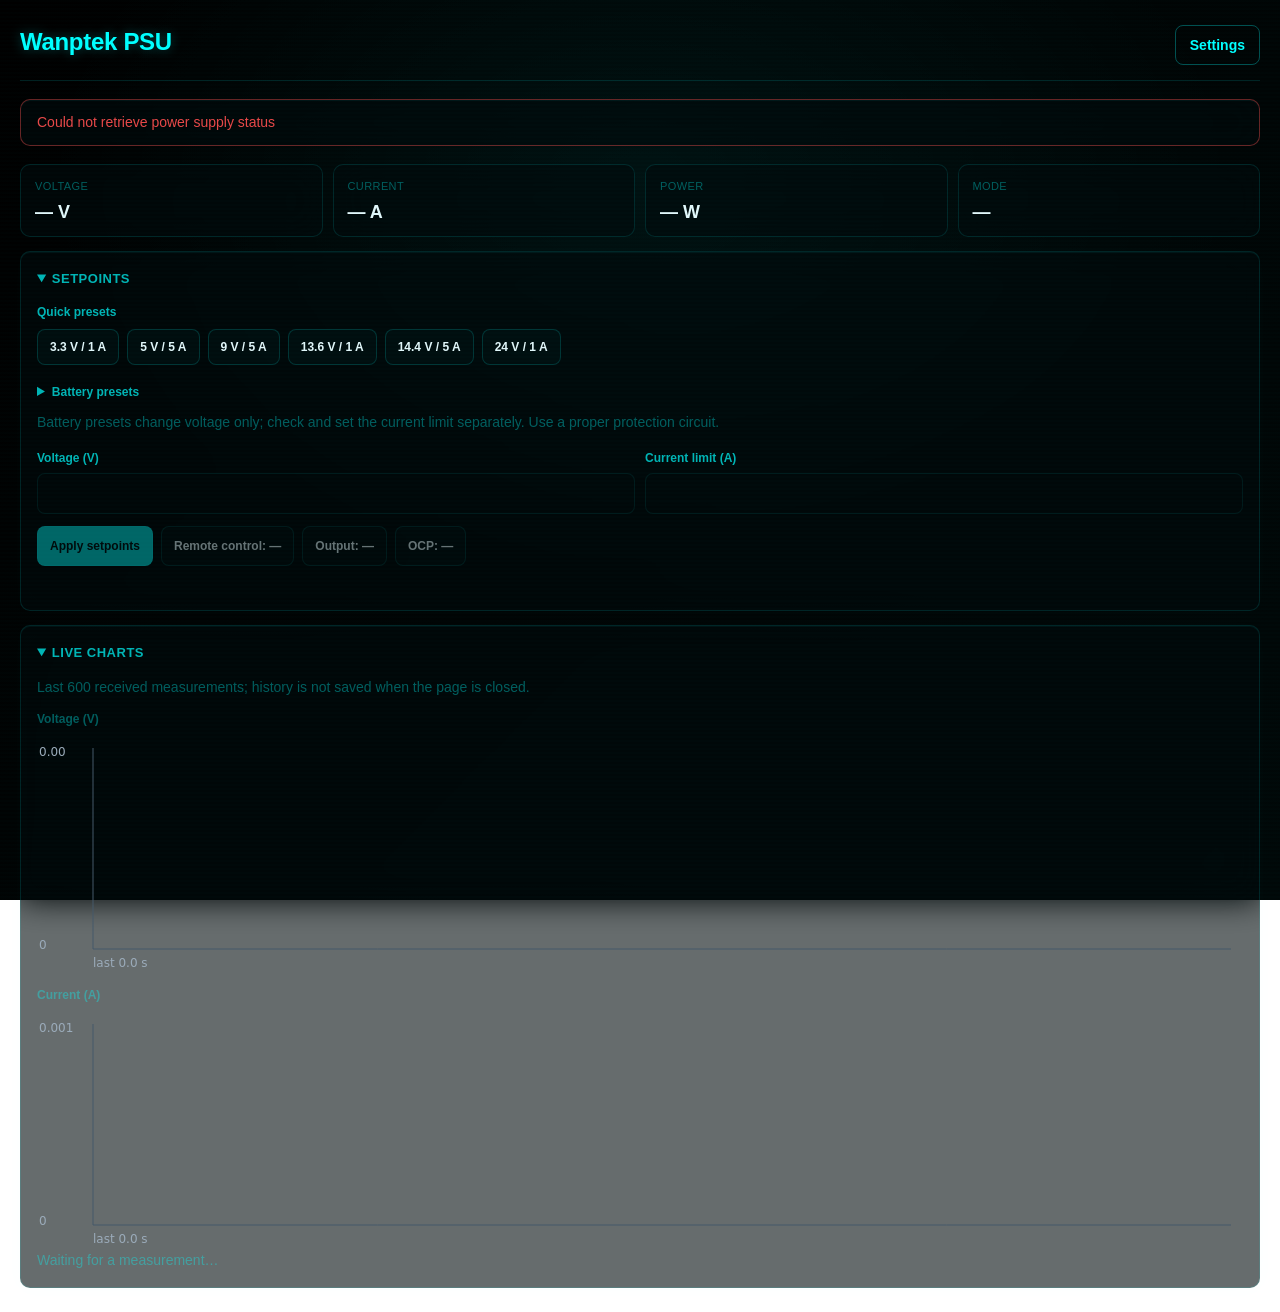
==== commit 282d3cf3: "Enhance README and HTML for collapsible sections and improved battery presets details" ====
--- a/data/index.html
+++ b/data/index.html
@@ -36,8 +36,8 @@
       </div>
     </section>
 
-    <section class="controls setpoint-panel">
-      <h2>Setpoints</h2>
+    <details class="controls setpoint-panel" open>
+      <summary><h2>Setpoints</h2></summary>
       <div class="presets">
         <h3>Quick presets</h3>
         <div class="preset-list">
@@ -48,7 +48,8 @@
           <button class="secondary preset" type="button" data-voltage="14.40" data-current="5">14.4 V / 5 A</button>
           <button class="secondary preset" type="button" data-voltage="24.00" data-current="1">24 V / 1 A</button>
         </div>
-        <h3 class="battery-heading">Battery presets</h3>
+        <details class="battery-section">
+        <summary><h3>Battery presets</h3></summary>
         <div class="battery-presets">
           <details class="battery-group" open>
             <summary>Li-ion</summary>
@@ -82,12 +83,14 @@
           </details>
           <details class="battery-group" open>
             <summary>Lead-acid (Pb)</summary>
-            <p class="limits">Nominal voltages only (2.00 V per cell), not charging settings.</p>
-            <div class="preset-list">
-              <button class="secondary preset" type="button" data-voltage="2.00">1S · 2.00 V nominal</button>
-              <button class="secondary preset" type="button" data-voltage="4.00">2S · 4.00 V nominal</button>
-              <button class="secondary preset" type="button" data-voltage="6.00">3S · 6.00 V nominal</button>
-              <button class="secondary preset" type="button" data-voltage="8.00">4S · 8.00 V nominal</button>
+            <p class="limits">Flooded lead-acid target: 2.35 V per cell. Verify the battery specifications, charging stage, and temperature. Use a proper battery charger.</p>
+            <div class="preset-list">
+              <button class="secondary preset" type="button" data-voltage="2.35">1S · 2.35 V</button>
+              <button class="secondary preset" type="button" data-voltage="4.70">2S · 4.70 V</button>
+              <button class="secondary preset" type="button" data-voltage="7.05">3S · 7.05 V</button>
+              <button class="secondary preset" type="button" data-voltage="9.40">4S · 9.40 V</button>
+              <button class="secondary preset" type="button" data-voltage="11.75">5S · 11.75 V</button>
+              <button class="secondary preset" type="button" data-voltage="14.10">6S · 14.10 V</button>
             </div>
           </details>
           <details class="battery-group" open>
@@ -98,10 +101,17 @@
               <button class="secondary preset" type="button" data-voltage="2.40">2S · 2.40 V nominal</button>
               <button class="secondary preset" type="button" data-voltage="3.60">3S · 3.60 V nominal</button>
               <button class="secondary preset" type="button" data-voltage="4.80">4S · 4.80 V nominal</button>
+              <button class="secondary preset" type="button" data-voltage="6.00">5S · 6.00 V nominal</button>
+              <button class="secondary preset" type="button" data-voltage="7.20">6S · 7.20 V nominal</button>
+              <button class="secondary preset" type="button" data-voltage="8.40">7S · 8.40 V nominal</button>
+              <button class="secondary preset" type="button" data-voltage="9.60">8S · 9.60 V nominal</button>
+              <button class="secondary preset" type="button" data-voltage="10.80">9S · 10.80 V nominal</button>
+              <button class="secondary preset" type="button" data-voltage="12.00">10S · 12.00 V nominal</button>
             </div>
           </details>
         </div>
-        <p class="limits">Battery presets change voltage only; check and set the current limit separately. Presets only fill in the values; select Apply setpoints to send them. Verify the battery chemistry, cell count, charging voltage, and manufacturer’s charging-current limit. Use a proper battery charger and protection circuit.</p>
+        </details>
+        <p class="limits">Battery presets change voltage only; check and set the current limit separately. Use a proper protection circuit.</p>
       </div>
       <form id="setpoints">
         <div class="fields">
@@ -121,17 +131,17 @@
         </div>
       </form>
       <p id="message" role="status" aria-live="polite"></p>
-    </section>
-
-    <section class="controls chart-panel">
-      <h2>Live charts</h2>
+    </details>
+
+    <details id="chart-panel" class="controls chart-panel" open>
+      <summary><h2>Live charts</h2></summary>
       <p class="limits">Last 600 received measurements; history is not saved when the page is closed.</p>
       <p class="chart-label">Voltage (V)</p>
       <canvas id="voltage-chart" aria-label="Voltage chart"></canvas>
       <p class="chart-label">Current (A)</p>
       <canvas id="current-chart" aria-label="Current chart"></canvas>
       <p id="poll-status" class="limits">Waiting for a measurement…</p>
-    </section>
+    </details>
   </main>
   <script>
     const $ = (id) => document.getElementById(id);
@@ -376,6 +386,9 @@
       refresh();
     });
 
+    $("chart-panel").addEventListener("toggle", () => {
+      if ($("chart-panel").open) scheduleCharts();
+    });
     window.addEventListener("resize", scheduleCharts);
     scheduleCharts();
     pollLoop();
--- a/data/style.css
+++ b/data/style.css
@@ -233,6 +233,7 @@
   margin:0 0 14px;color:var(--t2);font-size:13px;font-weight:600;
   text-transform:uppercase;letter-spacing:.5px;
 }
+.controls>summary h2{display:inline;margin:0}
 .fields{display:grid;grid-template-columns:repeat(2,minmax(0,1fr));gap:10px}
 label{display:grid;gap:6px;color:var(--t2);font-size:12px;font-weight:600}
 input{
@@ -265,7 +266,8 @@
 .presets h3{margin:0 0 8px;color:var(--t2);font-size:12px;font-weight:600}
 .preset-list{display:flex;flex-wrap:wrap;gap:8px}
 .preset{min-height:36px}
-.presets .battery-heading{margin-top:16px}
+.battery-section{margin-top:16px}
+.battery-section>summary h3{display:inline;margin:0}
 .battery-presets{display:grid;grid-template-columns:repeat(auto-fit,minmax(210px,1fr));align-items:start;gap:8px}
 .battery-group{min-width:0;padding:10px;border:1px solid var(--c3);border-radius:8px}
 .battery-group .limits{margin:0 0 10px}
